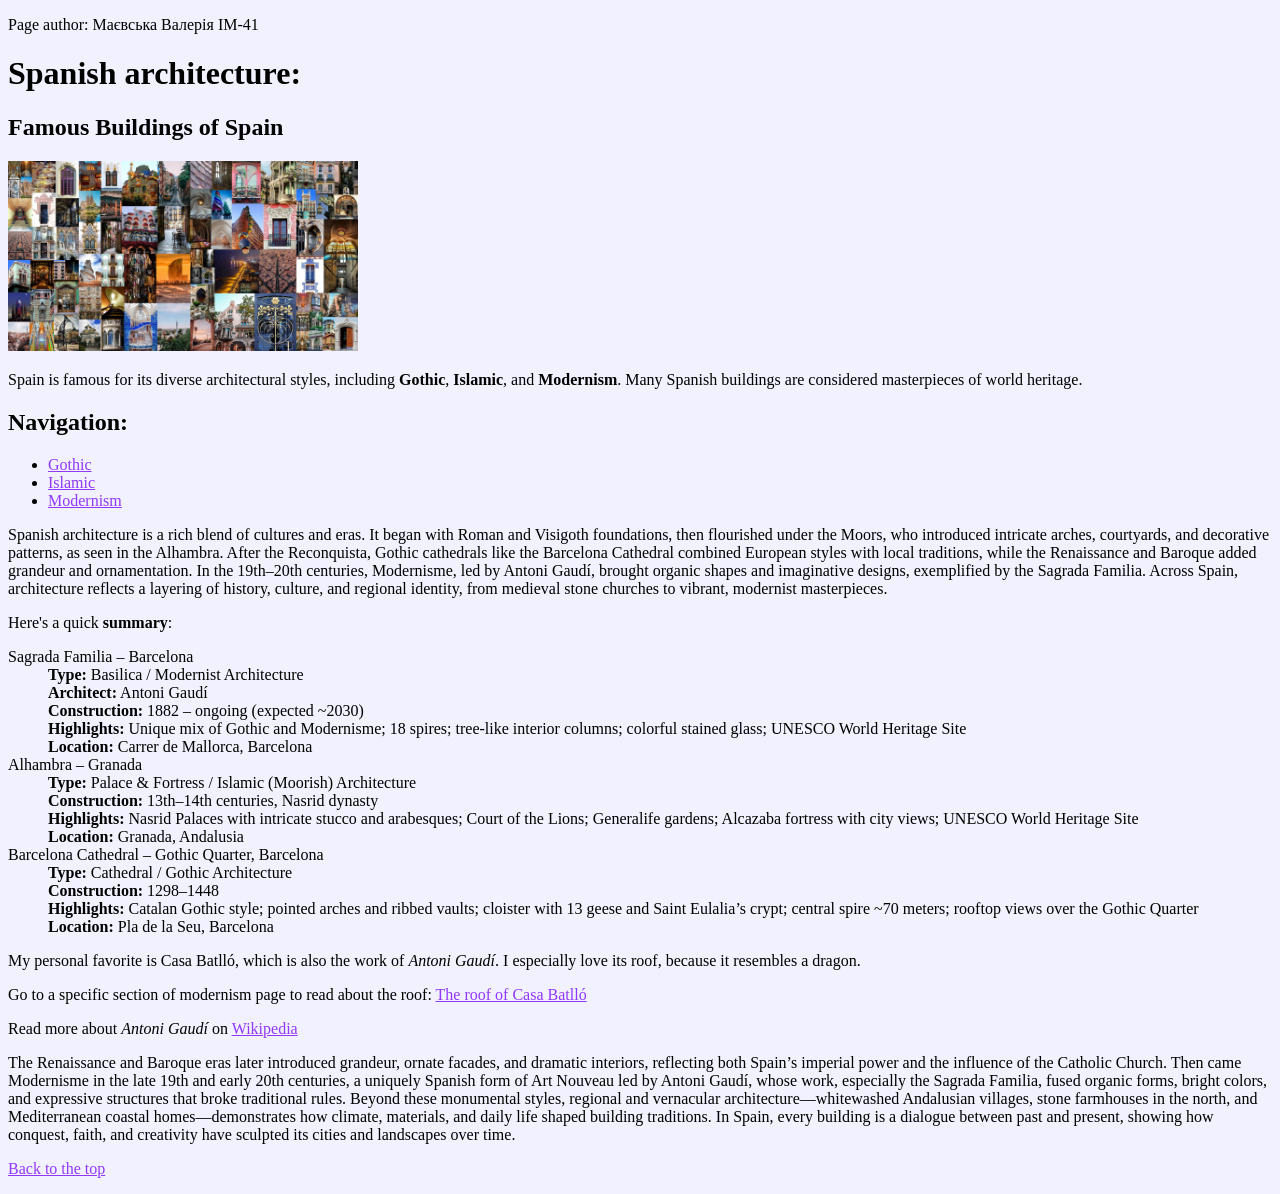
==== index.html @ 84b68f64 "Відформатувала текст сторінок (виділення курсивом, напівжирним). Додала декілька картинок <img>. За " ====
<!DOCTYPE html>
<html lang="en">
<head>
  <meta charset="UTF-8">
  <meta name="author" content="Valeriia Maievska">
  <title>Spanish architecture</title>
</head>
<body link="#9138FF" vlink="#800080" alink="#FF9000" bgcolor="#f1f1ff">
  
  <p>Page author: Маєвська Валерія ІМ-41</p>

  <h1>Spanish architecture:</h1>

  <h2 id="top">Famous Buildings of Spain</h2>

<a href="Spanish_architecture.jpg.webp" target="_blank">
    <img src="Spanish_architecture.jpg.webp" alt="Spanish architecture" width="350" height="190">
</a>

  <p>
    Spain is famous for its diverse architectural styles, including <strong>Gothic</strong>, <strong>Islamic</strong>, and <strong>Modernism</strong>.
    Many Spanish buildings are considered masterpieces of world heritage.
</p>

  <h2>Navigation:</h2>
  <ul>
    <li><a href="page1.html">Gothic</a></li>
    <li><a href="page2.html">Islamic</a></li>
    <li><a href="page3.html">Modernism</a></li>
  </ul>



<p>
    Spanish architecture is a rich blend of cultures and eras. It began with Roman and Visigoth foundations, then flourished under the Moors, who introduced intricate arches, courtyards, and decorative patterns, as seen in the Alhambra. After the Reconquista, Gothic cathedrals like the Barcelona Cathedral combined European styles with local traditions, while the Renaissance and Baroque added grandeur and ornamentation. In the 19th–20th centuries, Modernisme, led by Antoni Gaudí, brought organic shapes and imaginative designs, exemplified by the Sagrada Familia. Across Spain, architecture reflects a layering of history, culture, and regional identity, from medieval stone churches to vibrant, modernist masterpieces.
</p>

<p>Here's a quick <strong>summary</strong>:</p>

<dl>
  <dt>Sagrada Familia – Barcelona</dt>
  <dd>
    <strong>Type:</strong> Basilica / Modernist Architecture<br>
    <strong>Architect:</strong> Antoni Gaudí<br>
    <strong>Construction:</strong> 1882 – ongoing (expected ~2030)<br>
    <strong>Highlights:</strong> Unique mix of Gothic and Modernisme; 18 spires; tree-like interior columns; colorful stained glass; UNESCO World Heritage Site<br>
    <strong>Location:</strong> Carrer de Mallorca, Barcelona
  </dd>

  <dt>Alhambra – Granada</dt>
  <dd>
    <strong>Type:</strong> Palace & Fortress / Islamic (Moorish) Architecture<br>
    <strong>Construction:</strong> 13th–14th centuries, Nasrid dynasty<br>
    <strong>Highlights:</strong> Nasrid Palaces with intricate stucco and arabesques; Court of the Lions; Generalife gardens; Alcazaba fortress with city views; UNESCO World Heritage Site<br>
    <strong>Location:</strong> Granada, Andalusia
  </dd>

  <dt>Barcelona Cathedral – Gothic Quarter, Barcelona</dt>
  <dd>
    <strong>Type:</strong> Cathedral / Gothic Architecture<br>
    <strong>Construction:</strong> 1298–1448<br>
    <strong>Highlights:</strong> Catalan Gothic style; pointed arches and ribbed vaults; cloister with 13 geese and Saint Eulalia’s crypt; central spire ~70 meters; rooftop views over the Gothic Quarter<br>
    <strong>Location:</strong> Pla de la Seu, Barcelona
  </dd>
</dl>

<p>
  My personal favorite is Casa Batlló, which is also the work of <i>Antoni Gaudí</i>.
  I especially love its roof, because it resembles a dragon.
  </p>
  
  <p>
Go to a specific section of modernism page to read about the roof:
    <a href="page3.html#roof">The roof of Casa Batlló</a>
    </p>

    <p>
    Read more about <i>Antoni Gaudí</i> on
    <a href="https://en.wikipedia.org/wiki/Antoni_Gaud%C3%AD" target="_blank">
        Wikipedia
    </a>

<p>The Renaissance and Baroque eras later introduced grandeur, ornate facades, and dramatic interiors, reflecting both Spain’s imperial power and the influence of the Catholic Church. Then came Modernisme in the late 19th and early 20th centuries, a uniquely Spanish form of Art Nouveau led by Antoni Gaudí, whose work, especially the Sagrada Familia, fused organic forms, bright colors, and expressive structures that broke traditional rules.
Beyond these monumental styles, regional and vernacular architecture—whitewashed Andalusian villages, stone farmhouses in the north, and Mediterranean coastal homes—demonstrates how climate, materials, and daily life shaped building traditions. In Spain, every building is a dialogue between past and present, showing how conquest, faith, and creativity have sculpted its cities and landscapes over time.</p>

</p>

<p>
    <a href="#top">Back to the top</a>
</p>

</body>
</html>
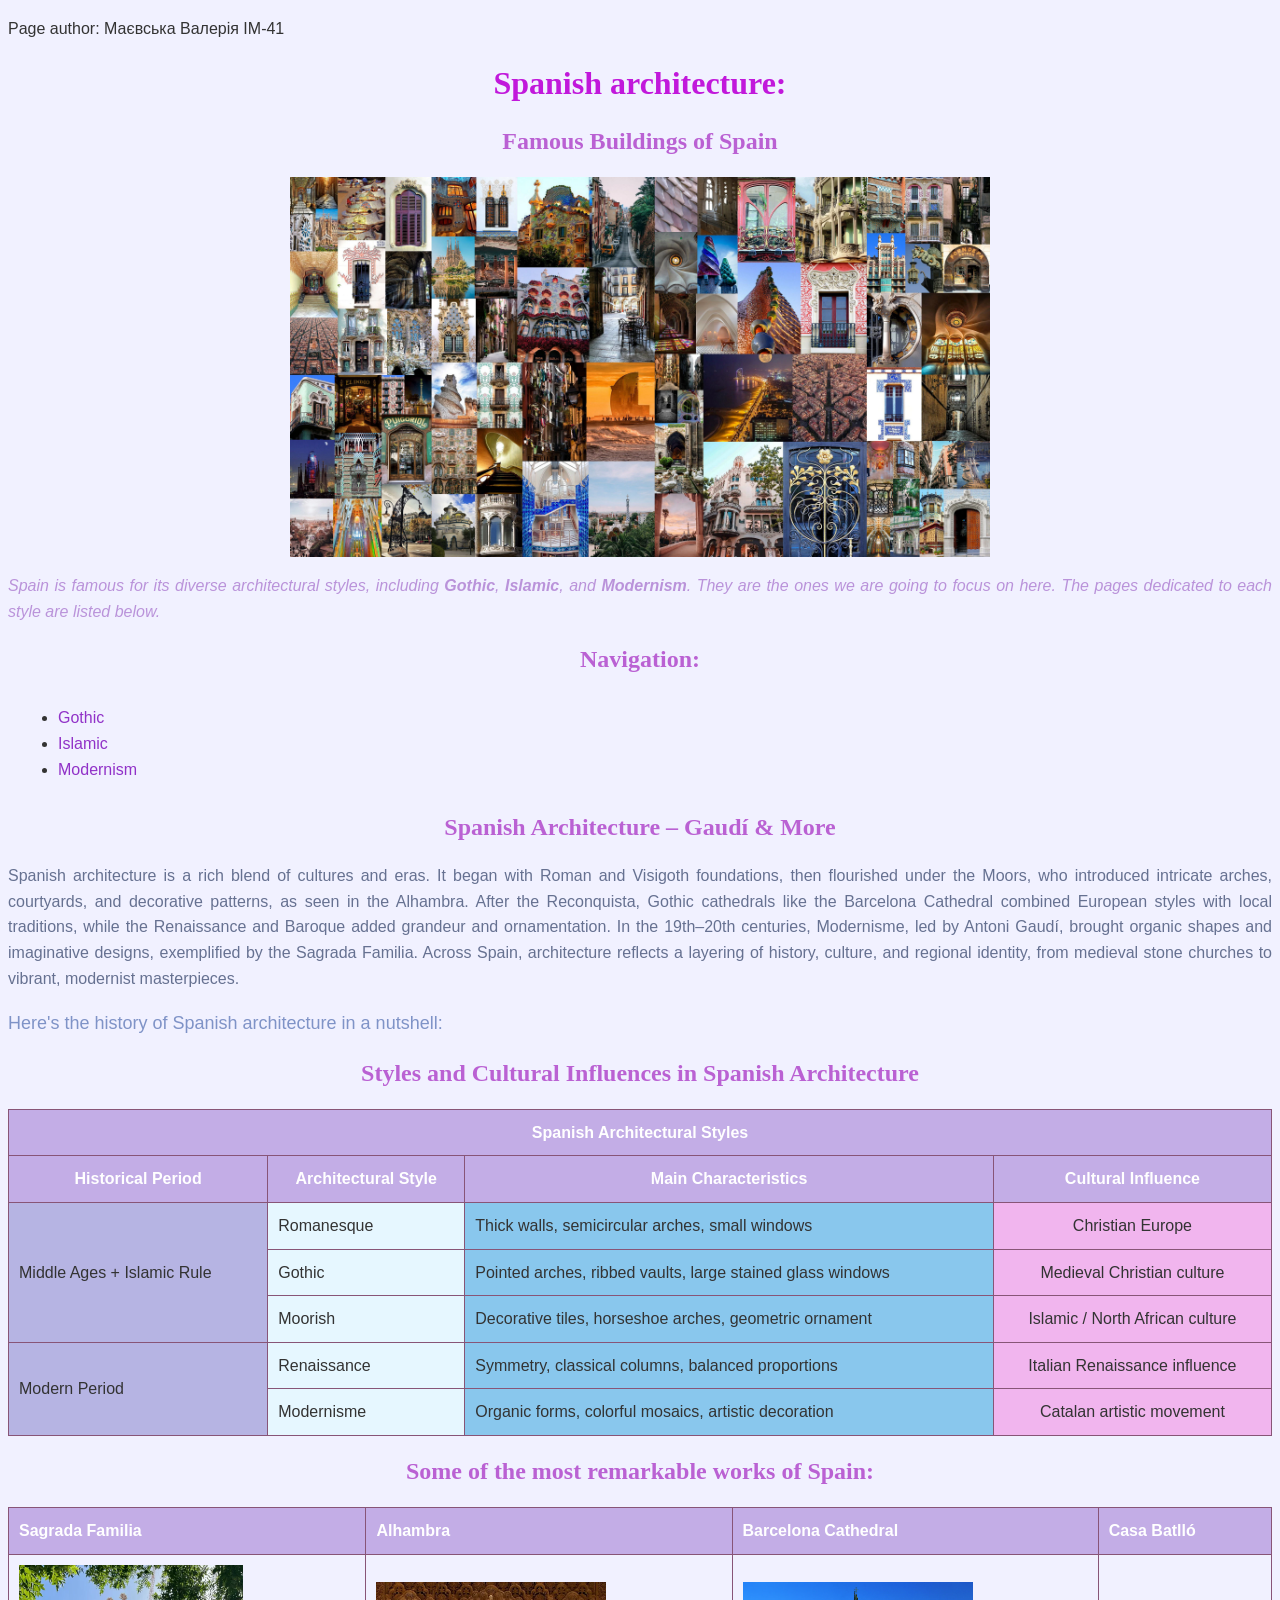
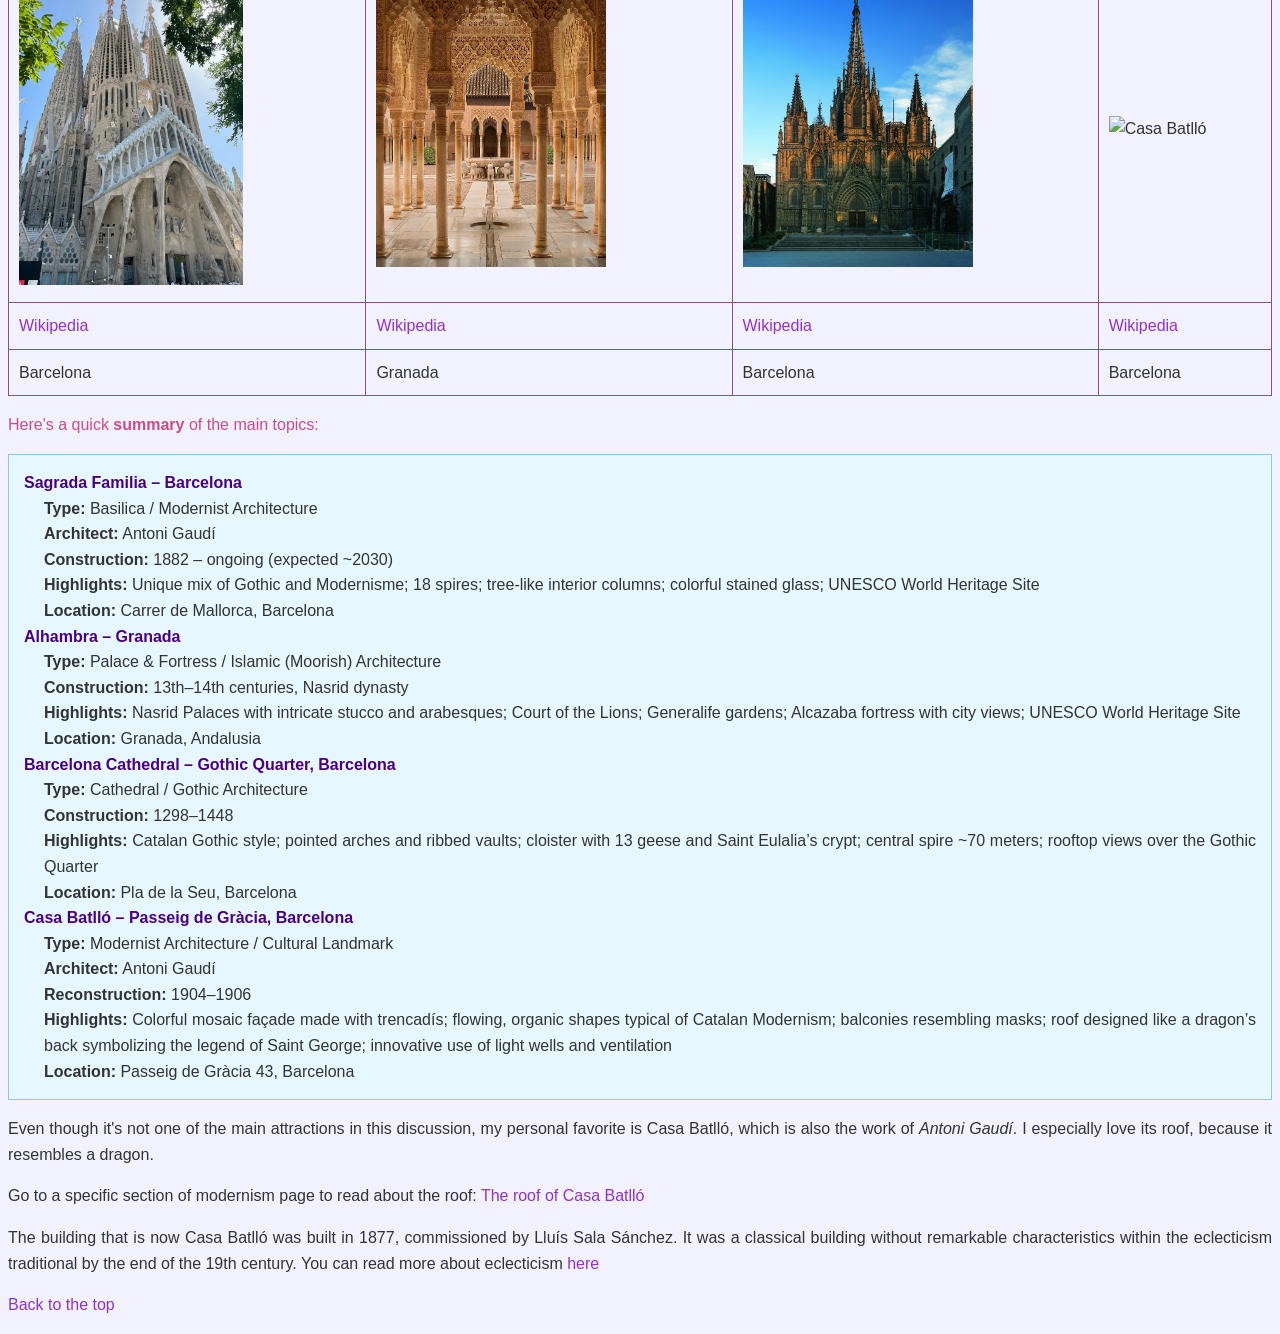
==== commit 1d7fbe05: "Added css styles" ====
--- a/index.html
+++ b/index.html
@@ -5,21 +5,22 @@
   <meta name="author" content="Valeriia Maievska">
   <title>Spanish architecture</title>
 </head>
-<body link="#9138FF" vlink="#800080" alink="#FF9000" bgcolor="#f1f1ff">
+
+<link rel="stylesheet" href="style.css">
+<body>
   
   <p>Page author: Маєвська Валерія ІМ-41</p>
 
-  <h1>Spanish architecture:</h1>
+  <h1 id="main-title">Spanish architecture:</h1>
 
   <h2 id="top">Famous Buildings of Spain</h2>
 
 <a href="Spanish_architecture.jpg.webp" target="_blank">
-    <img src="Spanish_architecture.jpg.webp" alt="Spanish architecture" width="350" height="190">
+    <img class="center" src="Spanish_architecture.jpg.webp" alt="Spanish architecture" width="700" height="380">
 </a>
 
-  <p>
-    Spain is famous for its diverse architectural styles, including <strong>Gothic</strong>, <strong>Islamic</strong>, and <strong>Modernism</strong>.
-    Many Spanish buildings are considered masterpieces of world heritage.
+  <p class="highlight">
+    Spain is famous for its diverse architectural styles, including <strong>Gothic</strong>, <strong>Islamic</strong>, and <strong>Modernism</strong>. They are the ones we are going to focus on here. The pages dedicated to each style are listed below.
 </p>
 
   <h2>Navigation:</h2>
@@ -30,12 +31,111 @@
   </ul>
 
 
+<h2>Spanish Architecture – Gaudí & More</h2>
 
-<p>
+
+
+<p class="special">
     Spanish architecture is a rich blend of cultures and eras. It began with Roman and Visigoth foundations, then flourished under the Moors, who introduced intricate arches, courtyards, and decorative patterns, as seen in the Alhambra. After the Reconquista, Gothic cathedrals like the Barcelona Cathedral combined European styles with local traditions, while the Renaissance and Baroque added grandeur and ornamentation. In the 19th–20th centuries, Modernisme, led by Antoni Gaudí, brought organic shapes and imaginative designs, exemplified by the Sagrada Familia. Across Spain, architecture reflects a layering of history, culture, and regional identity, from medieval stone churches to vibrant, modernist masterpieces.
 </p>
 
-<p>Here's a quick <strong>summary</strong>:</p>
+<p style="color: rgb(127, 147, 199); font-size: 18px;">Here's the history of Spanish architecture in a nutshell:</p>
+
+<h2>Styles and Cultural Influences in Spanish Architecture</h2>
+
+<table border="1" cellspacing="8" cellpadding="10">
+
+  <colgroup>
+    <col style="background-color:#b6b4e3">
+    <col style="background-color:#e6f7ff">
+    <col style="background-color:#89c7ed">
+    <col style="background-color:#f1b5ee">
+  </colgroup>
+
+  <tr align="center">
+    <th colspan="4">Spanish Architectural Styles</th>
+  </tr>
+
+  <tr align="center">
+    <th>Historical Period</th>
+    <th>Architectural Style</th>
+    <th>Main Characteristics</th>
+    <th>Cultural Influence</th>
+  
+  </tr>
+
+
+  <tr align="left">
+    <td rowspan="3">Middle Ages + Islamic Rule</td>
+    <td>Romanesque</td>
+
+      <td>Thick walls, semicircular arches, small windows</td>
+    </td>
+    
+    <td align="center">Christian Europe</td>
+  </tr>
+
+  <tr align="left">
+    <td>Gothic</td>
+    <td>Pointed arches, ribbed vaults, large stained glass windows</td>
+    <td align="center">Medieval Christian culture</td>
+  </tr>
+
+  <tr align="left">
+    
+    <td>Moorish</td>
+    <td>Decorative tiles, horseshoe arches, geometric ornament</td>
+    <td align="center">Islamic / North African culture</td>
+  </tr>
+
+  <tr align="left">
+    <td rowspan="2">Modern Period</td>
+    <td>Renaissance</td>
+    <td>Symmetry, classical columns, balanced proportions</td>
+    <td align="center">Italian Renaissance influence</td>
+  </tr>
+
+  <tr align="left">
+    <td>Modernisme</td>
+    <td>Organic forms, colorful mosaics, artistic decoration</td>
+    <td align="center">Catalan artistic movement</td>
+  </tr>
+
+</table>
+
+<h2>Some of the most remarkable works of Spain:</h2>
+
+<table border="1">
+    <tr style="background-color: rgb(195, 173, 230);">
+        <th>Sagrada Familia</th>
+        <th>Alhambra</th>
+        <th>Barcelona Cathedral</th>
+        <th>Casa Batlló</th>
+    </tr>
+
+    <tr>
+        <td><img src="Sagrada Familia.webp" alt="Sagrada Familia" height="320" width="224"></td>
+        <td><img src="Alhambra_Palace_Granada.webp" alt="Alhambra Palace" height="285" width="230"></td>
+        <td><img src="Barcelona_Cathedral.jpg" alt="Barcelona Cathedral" height="285" width="230"></td>
+        <td><img src="La facciata | Casa Batlló.jpg" alt="Casa Batlló" height="338" width="260"></td>
+    </tr>
+
+    <tr>
+        <td><a href="https://en.wikipedia.org/wiki/Sagrada_Família">Wikipedia</a></td>
+        <td><a href="https://en.wikipedia.org/wiki/Alhambra">Wikipedia</a></td>
+        <td><a href="https://en.wikipedia.org/wiki/Barcelona_Cathedral">Wikipedia</a></td>
+        <td><a href="https://en.wikipedia.org/wiki/Casa_Batlló">Wikipedia</a></td>
+    </tr>
+
+    <tr>
+        <td>Barcelona</td>
+        <td>Granada</td>
+        <td>Barcelona</td>
+        <td>Barcelona</td>
+    </tr>
+</table>
+
+<p class="highlight-important">Here's a quick <strong>summary</strong> of the main topics:</p>
 
 <dl>
   <dt>Sagrada Familia – Barcelona</dt>
@@ -62,10 +162,18 @@
     <strong>Highlights:</strong> Catalan Gothic style; pointed arches and ribbed vaults; cloister with 13 geese and Saint Eulalia’s crypt; central spire ~70 meters; rooftop views over the Gothic Quarter<br>
     <strong>Location:</strong> Pla de la Seu, Barcelona
   </dd>
+  <dt>Casa Batlló – Passeig de Gràcia, Barcelona</dt>
+<dd>
+  <strong>Type:</strong> Modernist Architecture / Cultural Landmark<br>
+  <strong>Architect:</strong> Antoni Gaudí<br>
+  <strong>Reconstruction:</strong> 1904–1906<br>
+  <strong>Highlights:</strong> Colorful mosaic façade made with trencadís; flowing, organic shapes typical of Catalan Modernism; balconies resembling masks; roof designed like a dragon’s back symbolizing the legend of Saint George; innovative use of light wells and ventilation<br>
+  <strong>Location:</strong> Passeig de Gràcia 43, Barcelona
+</dd>
 </dl>
 
 <p>
-  My personal favorite is Casa Batlló, which is also the work of <i>Antoni Gaudí</i>.
+  Even though it's not one of the main attractions in this discussion, my personal favorite is Casa Batlló, which is also the work of <i>Antoni Gaudí</i>.
   I especially love its roof, because it resembles a dragon.
   </p>
   
@@ -75,15 +183,9 @@
     </p>
 
     <p>
-    Read more about <i>Antoni Gaudí</i> on
-    <a href="https://en.wikipedia.org/wiki/Antoni_Gaud%C3%AD" target="_blank">
-        Wikipedia
-    </a>
+    The building that is now Casa Batlló was built in 1877, commissioned by Lluís Sala Sánchez. It was a classical building without remarkable characteristics within the eclecticism traditional by the end of the 19th century. You can read more about eclecticism
+    <a href="https://en.wikipedia.org/wiki/Eclecticism" target="_blank">here</a> </p>
 
-<p>The Renaissance and Baroque eras later introduced grandeur, ornate facades, and dramatic interiors, reflecting both Spain’s imperial power and the influence of the Catholic Church. Then came Modernisme in the late 19th and early 20th centuries, a uniquely Spanish form of Art Nouveau led by Antoni Gaudí, whose work, especially the Sagrada Familia, fused organic forms, bright colors, and expressive structures that broke traditional rules.
-Beyond these monumental styles, regional and vernacular architecture—whitewashed Andalusian villages, stone farmhouses in the north, and Mediterranean coastal homes—demonstrates how climate, materials, and daily life shaped building traditions. In Spain, every building is a dialogue between past and present, showing how conquest, faith, and creativity have sculpted its cities and landscapes over time.</p>
-
-</p>
 
 <p>
     <a href="#top">Back to the top</a>
--- a/style.css
+++ b/style.css
@@ -0,0 +1,102 @@
+/* ===== BODY ===== */
+body {
+    background-color: #f1f1ff;
+    font-family: Arial, sans-serif;
+    font-size: 16px;
+    color: #333;
+    line-height: 1.6;
+    text-align: justify;
+}
+
+/* ===== HEADINGS ===== */
+h1, h2, h3, h4, h5, h6 {
+    font-family: Georgia, serif;
+    color: #ba61d3;
+    text-align: center;
+    line-height: 1.3;
+}
+
+/* ===== LINKS ===== */
+a {
+    color: #9132c8;
+    text-decoration: none;
+}
+
+a:hover {
+    color: #f49c29;
+}
+
+/* ===== CLASS ===== */
+.highlight {
+    color: rgb(186, 147, 218);
+    font-style: italic;
+}
+
+/* ===== ID ===== */
+#main-title {
+    font-size: 32px;
+    color: #c118db;
+}
+
+/* ===== UNIQUE SELECTOR ===== */
+p.special {
+    color: rgb(102, 113, 145);
+}
+
+/* ===== LISTS ===== */
+ul {
+    margin-left: 40px;
+    padding: 10px;
+    color: #333;
+}
+
+ol {
+    margin-left: 40px;
+    padding: 10px;
+    color: #333;
+}
+
+dl {
+    background-color: #e6f7ff;
+    padding: 15px;
+    border: 1px solid #89c7ed;
+}
+
+dt {
+    font-weight: bold;
+    color: #4b0082;
+}
+
+dd {
+    margin-left: 20px;
+}
+
+/* ===== TABLE ===== */
+table {
+    border-collapse: collapse;
+    width: 100%;
+}
+
+table, th, td {
+    border: 1px solid #857;
+}
+
+th, td {
+    padding: 10px;
+}
+
+th {
+    background-color: #c3ade6;
+    color: white;
+}
+
+/* ===== IMPORTANT ===== */
+.highlight-important {
+    color: rgb(205, 76, 132) !important;
+}
+
+.center {
+display: block;
+  margin-left: auto;
+  margin-right: auto;
+}
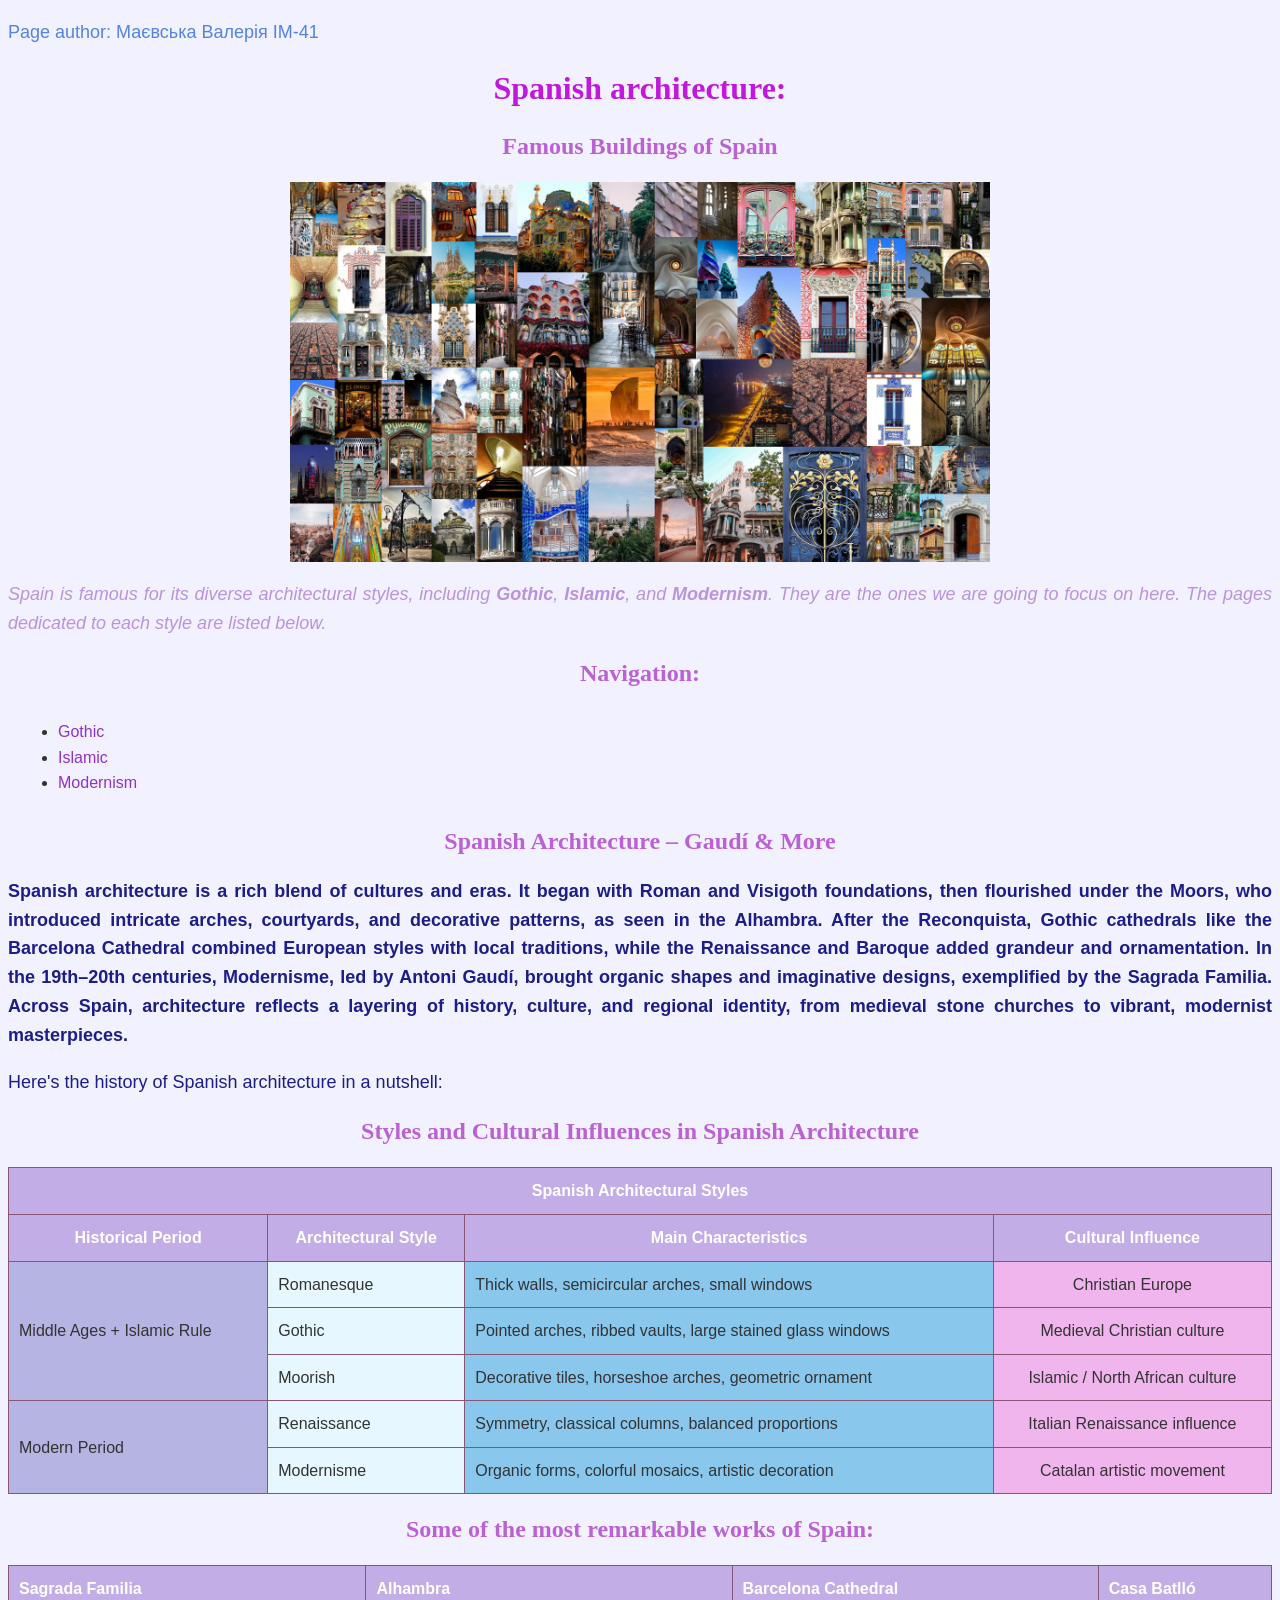
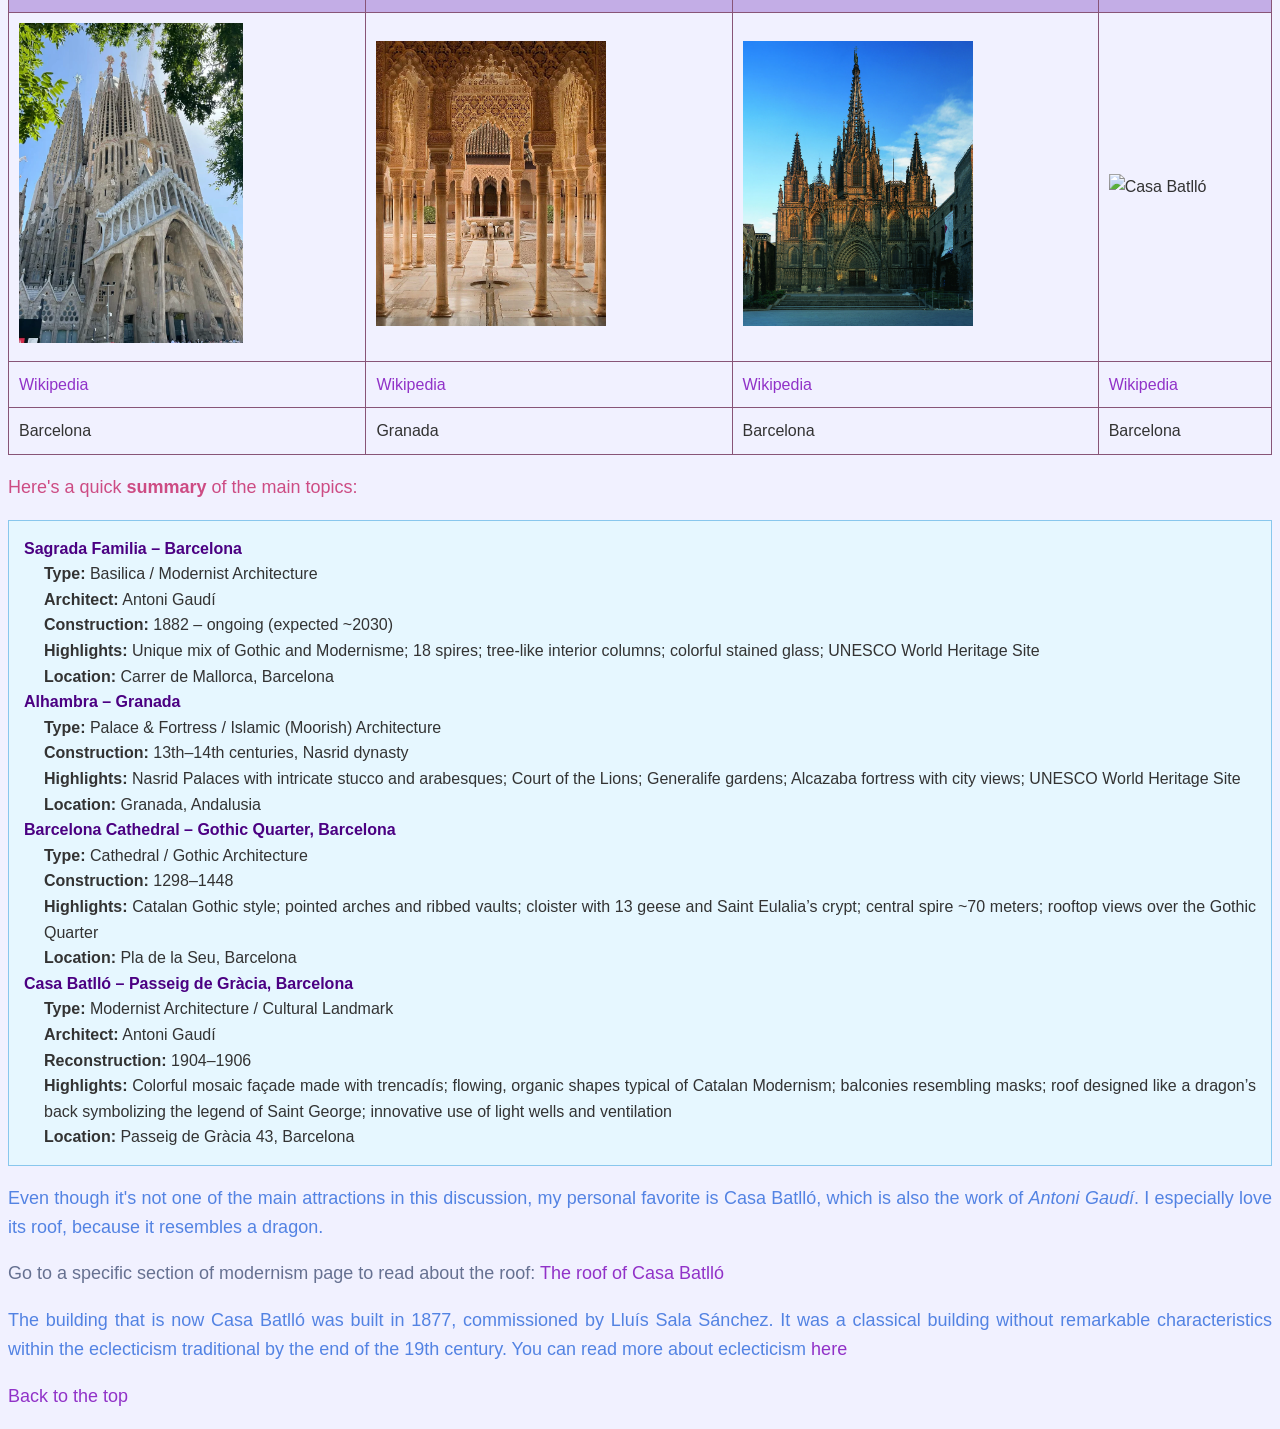
==== commit cb34298f: "Додала контекстні селектори, сусідні селектори, дочірні селектори" ====
--- a/index.html
+++ b/index.html
@@ -3,6 +3,12 @@
 <head>
   <meta charset="UTF-8">
   <meta name="author" content="Valeriia Maievska">
+  <style>
+    p {
+      color: rgb(83, 131, 227);
+      font-size: 18px;
+    }
+  </style>
   <title>Spanish architecture</title>
 </head>
 
@@ -34,12 +40,17 @@
 <h2>Spanish Architecture – Gaudí & More</h2>
 
 
-
-<p class="special">
+<!-- Контекстний + дочірній --> 
+ <div>
+<p>
     Spanish architecture is a rich blend of cultures and eras. It began with Roman and Visigoth foundations, then flourished under the Moors, who introduced intricate arches, courtyards, and decorative patterns, as seen in the Alhambra. After the Reconquista, Gothic cathedrals like the Barcelona Cathedral combined European styles with local traditions, while the Renaissance and Baroque added grandeur and ornamentation. In the 19th–20th centuries, Modernisme, led by Antoni Gaudí, brought organic shapes and imaginative designs, exemplified by the Sagrada Familia. Across Spain, architecture reflects a layering of history, culture, and regional identity, from medieval stone churches to vibrant, modernist masterpieces.
 </p>
 
-<p style="color: rgb(127, 147, 199); font-size: 18px;">Here's the history of Spanish architecture in a nutshell:</p>
+<section>
+<p> Here's the history of Spanish architecture in a nutshell:</p>
+</section>
+</div>
+<!-- that's it -->
 
 <h2>Styles and Cultural Influences in Spanish Architecture</h2>
 
@@ -177,7 +188,7 @@
   I especially love its roof, because it resembles a dragon.
   </p>
   
-  <p>
+  <p class="special">
 Go to a specific section of modernism page to read about the roof:
     <a href="page3.html#roof">The roof of Casa Batlló</a>
     </p>
--- a/style.css
+++ b/style.css
@@ -1,4 +1,3 @@
-/* ===== BODY ===== */
 body {
     background-color: #f1f1ff;
     font-family: Arial, sans-serif;
@@ -8,7 +7,6 @@
     text-align: justify;
 }
 
-/* ===== HEADINGS ===== */
 h1, h2, h3, h4, h5, h6 {
     font-family: Georgia, serif;
     color: #ba61d3;
@@ -16,7 +14,6 @@
     line-height: 1.3;
 }
 
-/* ===== LINKS ===== */
 a {
     color: #9132c8;
     text-decoration: none;
@@ -26,24 +23,20 @@
     color: #f49c29;
 }
 
-/* ===== CLASS ===== */
 .highlight {
     color: rgb(186, 147, 218);
     font-style: italic;
 }
 
-/* ===== ID ===== */
 #main-title {
     font-size: 32px;
     color: #c118db;
 }
 
-/* ===== UNIQUE SELECTOR ===== */
 p.special {
     color: rgb(102, 113, 145);
 }
 
-/* ===== LISTS ===== */
 ul {
     margin-left: 40px;
     padding: 10px;
@@ -71,7 +64,6 @@
     margin-left: 20px;
 }
 
-/* ===== TABLE ===== */
 table {
     border-collapse: collapse;
     width: 100%;
@@ -90,7 +82,6 @@
     color: white;
 }
 
-/* ===== IMPORTANT ===== */
 .highlight-important {
     color: rgb(205, 76, 132) !important;
 }
@@ -99,4 +90,21 @@
 display: block;
   margin-left: auto;
   margin-right: auto;
+}
+
+div p {
+    color: #1d1d86;
+}
+
+div > p {
+    font-weight: bold;
+}
+
+h3 + p {
+    background-color: #d6bbee;
+}
+
+h3 ~ p {
+    border-left: 3px solid #c118db;
+    padding-left: 10px;
 }
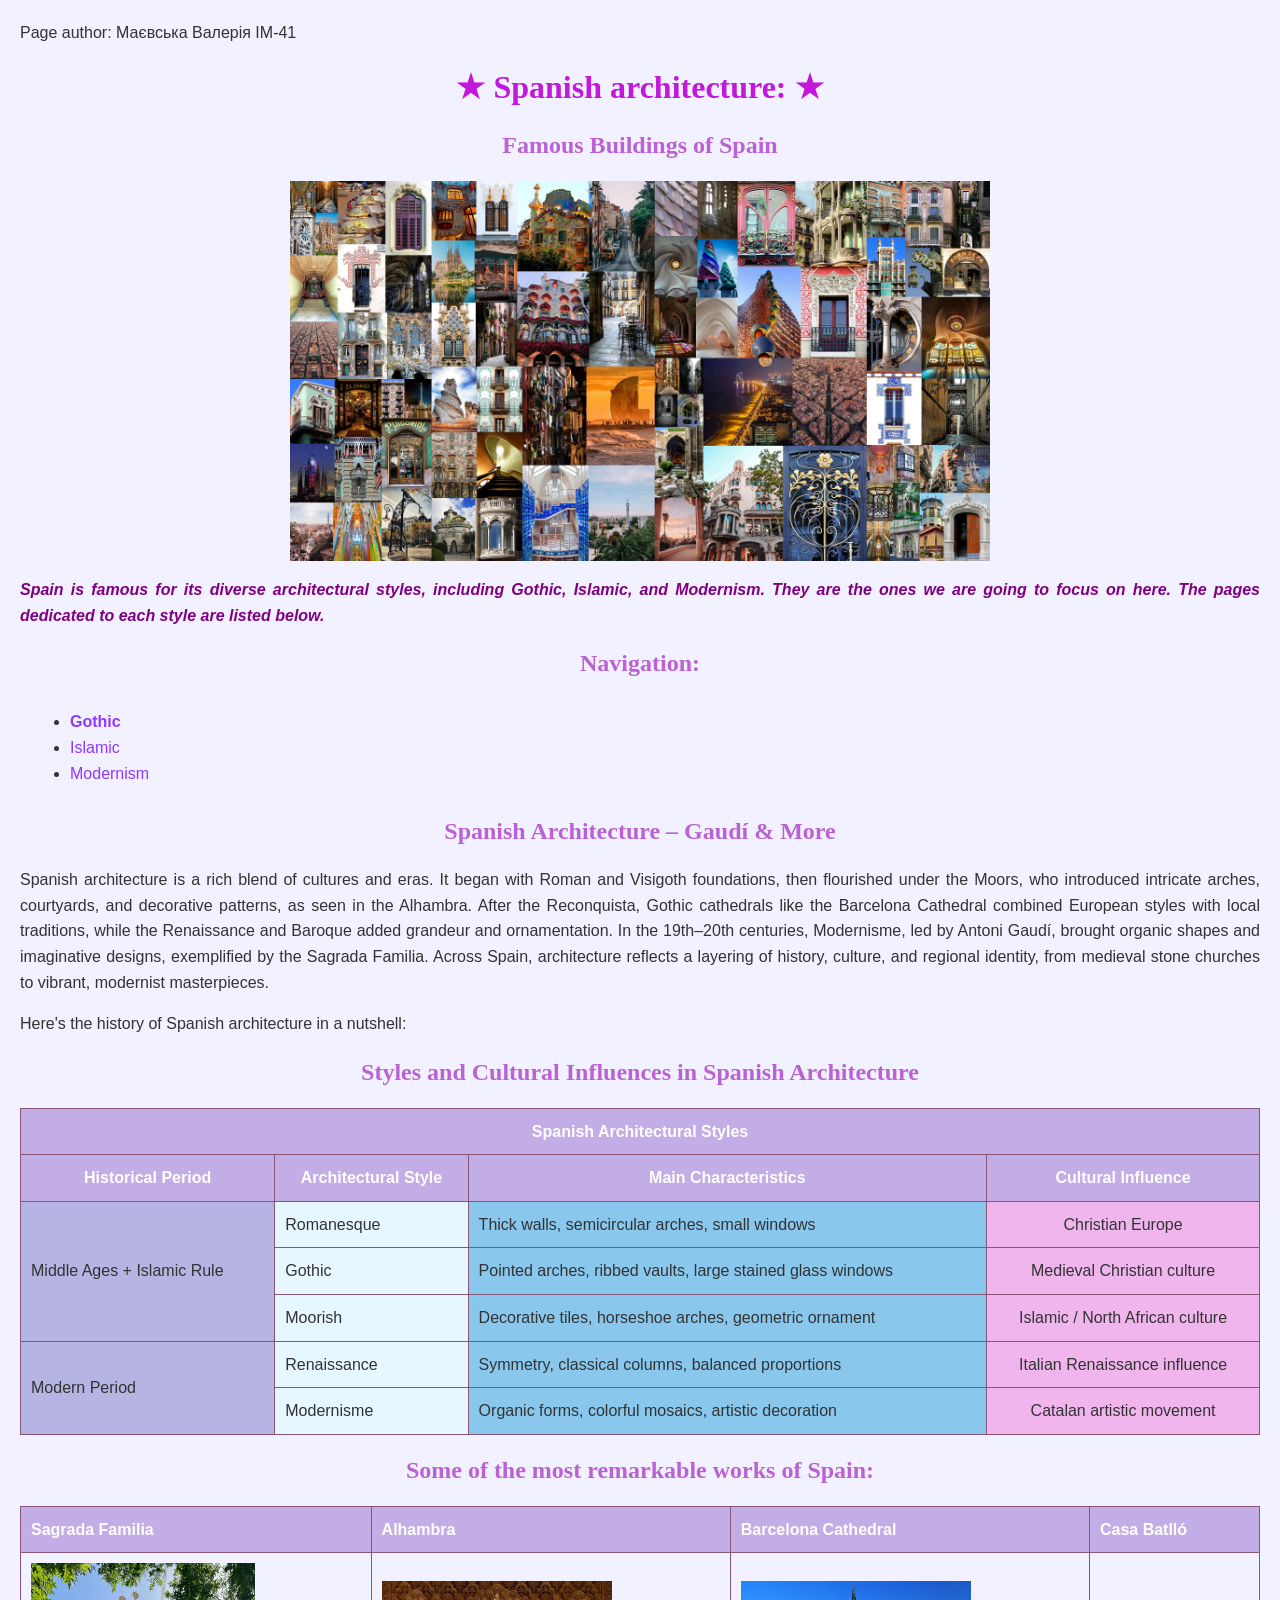
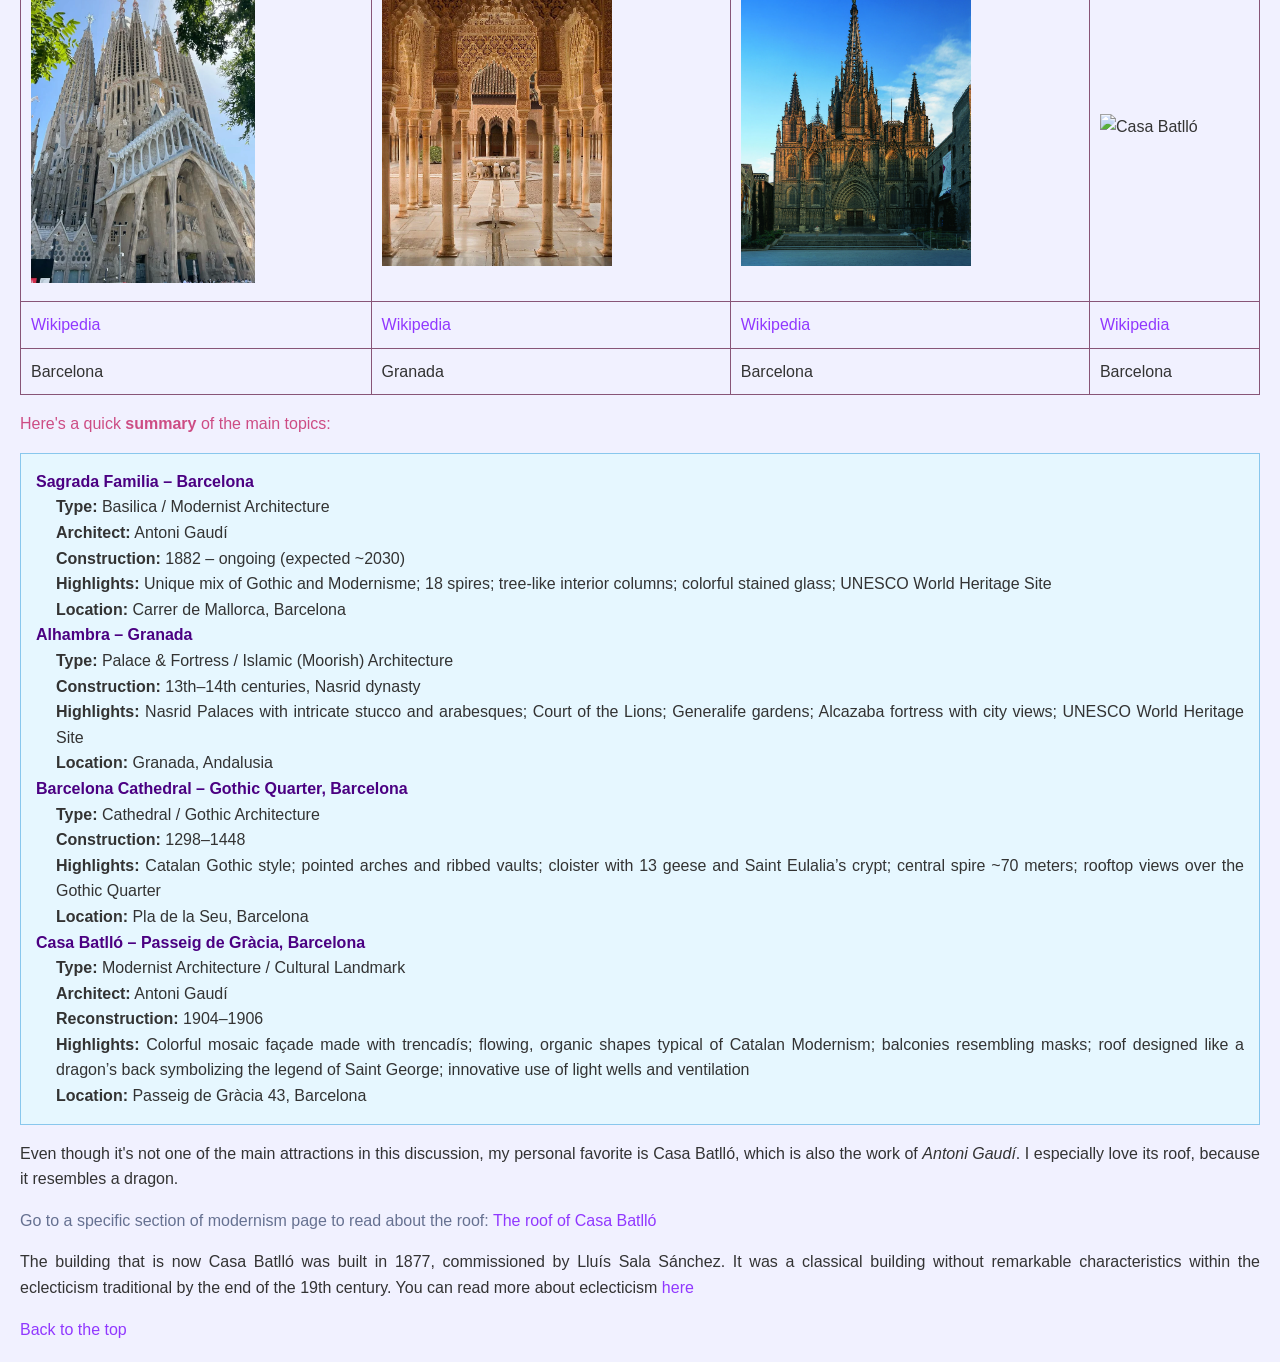
==== commit c958c68d: "Додала блочні елементи, рядкові елементи, позиціонування, псевдокласи, псевдоелементи" ====
--- a/index.html
+++ b/index.html
@@ -4,10 +4,6 @@
   <meta charset="UTF-8">
   <meta name="author" content="Valeriia Maievska">
   <style>
-    p {
-      color: rgb(83, 131, 227);
-      font-size: 18px;
-    }
   </style>
   <title>Spanish architecture</title>
 </head>
--- a/style.css
+++ b/style.css
@@ -92,19 +92,75 @@
   margin-right: auto;
 }
 
-div p {
-    color: #1d1d86;
+
+
+
+body {
+  background-color: #f1f1ff;
+  font-family: Arial, sans-serif;
+  margin: 20px;
 }
 
-div > p {
-    font-weight: bold;
+/* БЛОЧНІ ЕЛЕМЕНТИ */
+.section {
+  border: 2px solid #ccc;
+  padding: 15px;
+  margin-bottom: 20px;
 }
 
-h3 + p {
-    background-color: #d6bbee;
+/* FLOAT */
+.image-box {
+  float: right;
+  margin: 10px;
 }
 
-h3 ~ p {
-    border-left: 3px solid #c118db;
-    padding-left: 10px;
+.image-box img {
+  width: 250px;
+}
+
+/* POSITION */
+.fixed-box {
+  position: fixed;
+  bottom: 10px;
+  right: 10px;
+  background-color: #9138FF;
+  color: white;
+  padding: 10px;
+}
+
+/* SPAN (рядковий елемент) */
+.highlight {
+  color: purple;
+  font-weight: bold;
+}
+
+/* ПСЕВДОКЛАСИ ДЛЯ ПОСИЛАНЬ */
+a:link {
+  color: #9138FF;
+}
+
+a:visited {
+  color: #961196;
+}
+
+a:hover {
+  color: red;
+}
+
+a:active {
+  color: orange;
+}
+
+/* :first-child */
+li:first-child {
+  font-weight: bold;
+}
+
+/* ПСЕВДОЕЛЕМЕНТИ */
+h1::before {
+  content: "★ ";
+}
+
+h1::after {
+  content: " ★";
 }
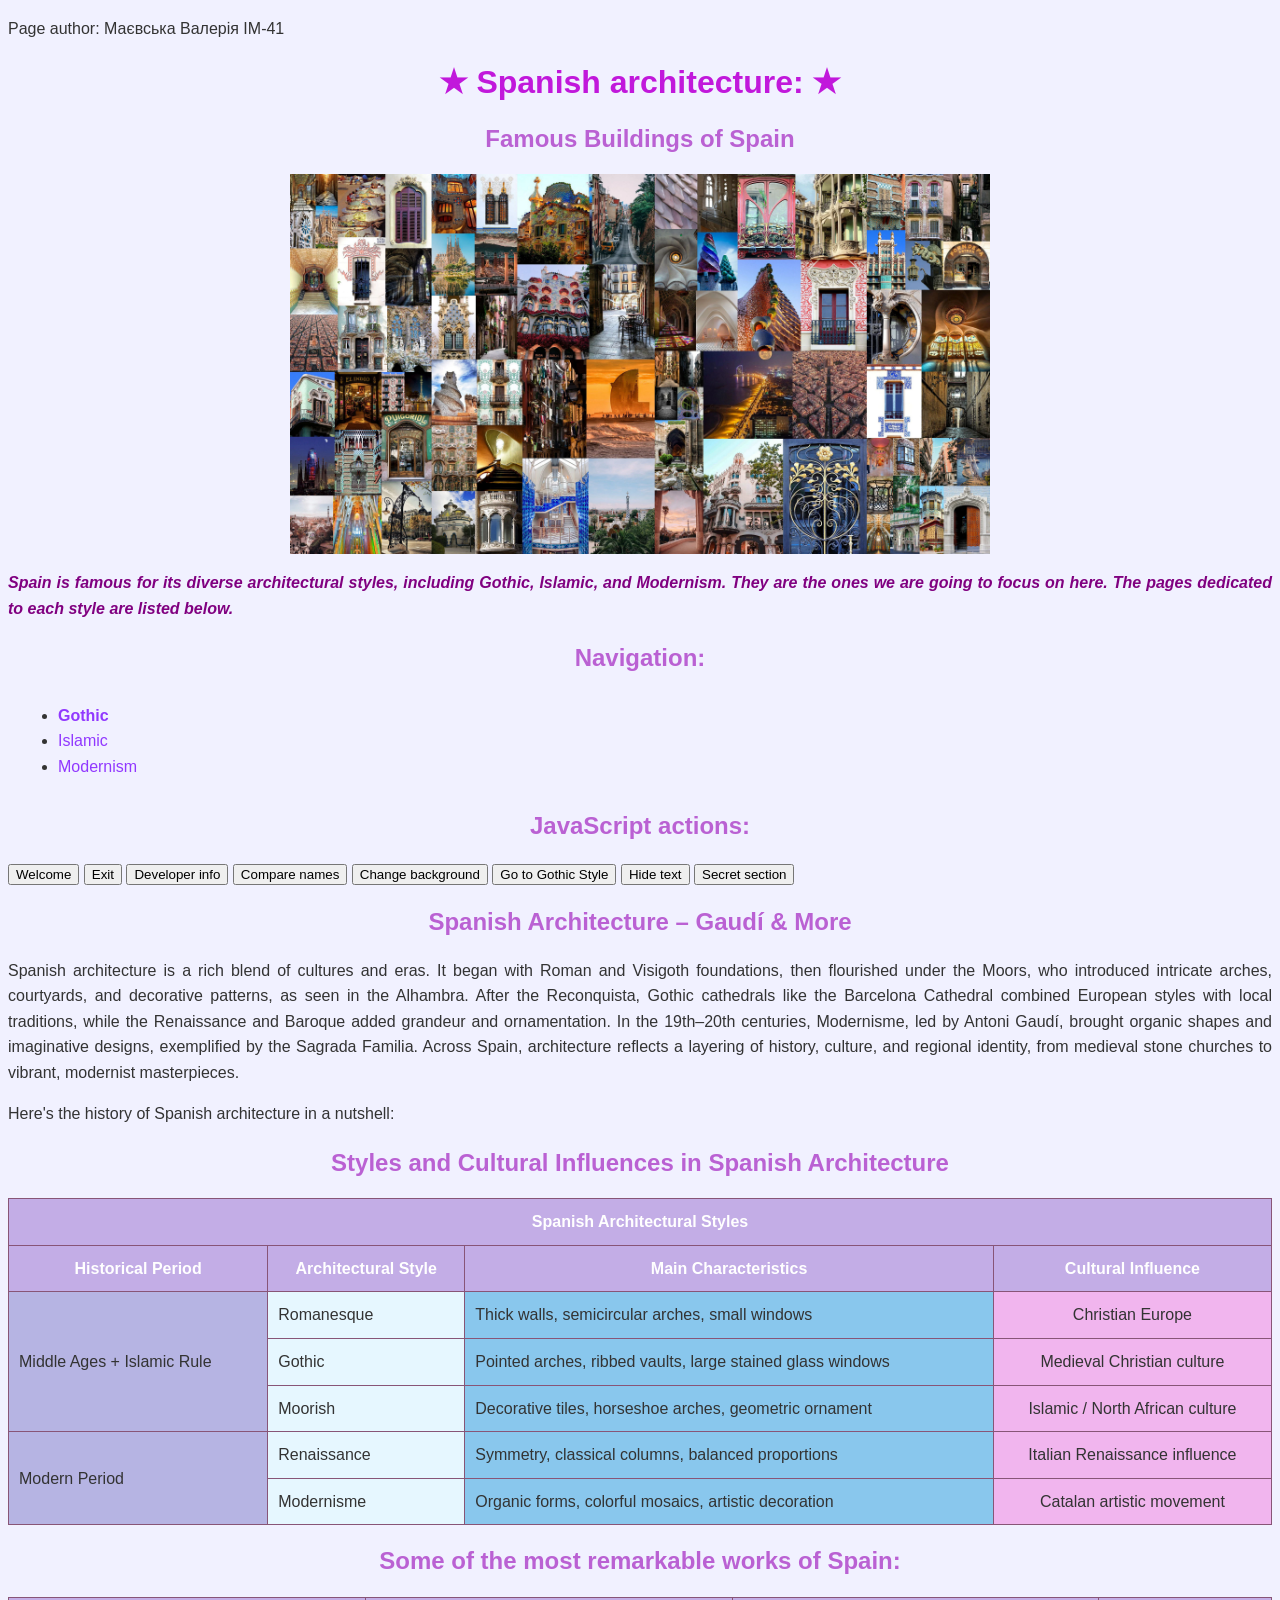
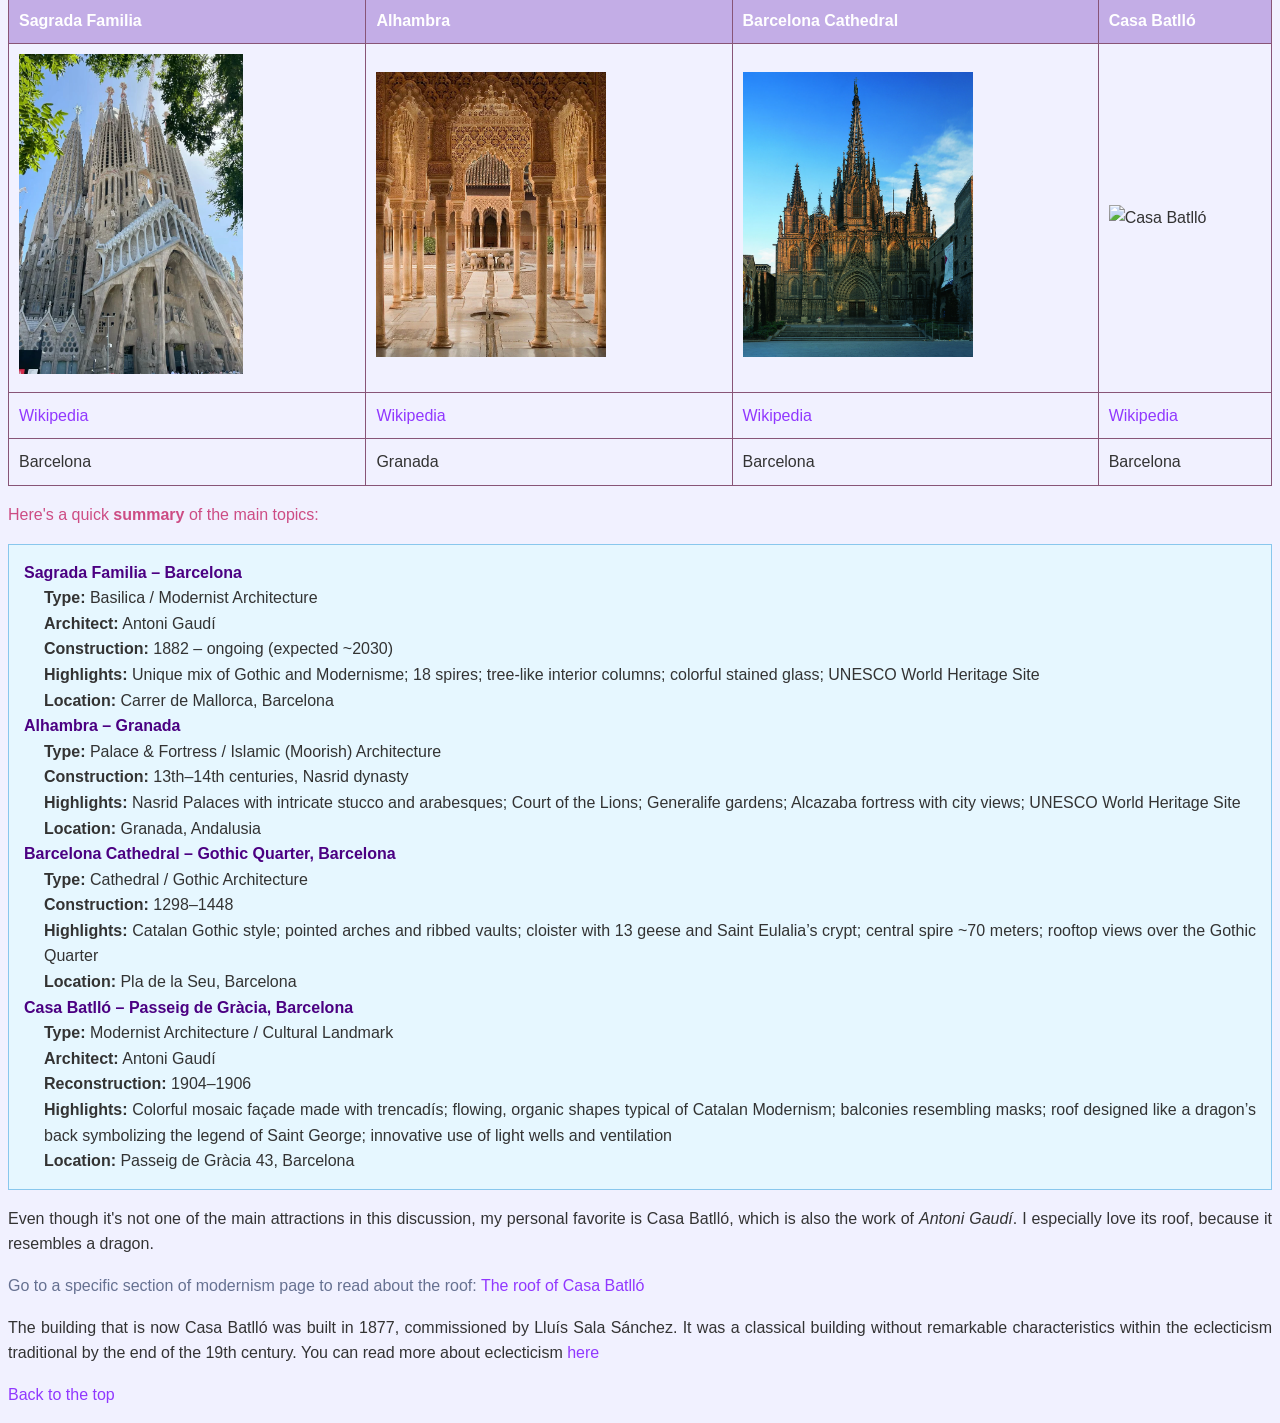
==== commit 67f51ff2: "Added script.js" ====
--- a/index.html
+++ b/index.html
@@ -9,6 +9,7 @@
 </head>
 
 <link rel="stylesheet" href="style.css">
+<script src="script.js"></script>
 <body>
   
   <p>Page author: Маєвська Валерія ІМ-41</p>
@@ -32,21 +33,28 @@
     <li><a href="page3.html">Modernism</a></li>
   </ul>
 
-
+  <h2>JavaScript actions:</h2>
+
+<button onclick="startDialogs()">Welcome</button>
+<button onclick="userDialog()">Exit</button>
+<button onclick="developerInfo('Maievska', 'Valeriia')">Developer info</button>
+<button onclick="compareStrings()">Compare names</button>
+<button onclick="changeBackground()">Change background</button>
+<button onclick="goToPage1()">Go to Gothic Style</button>
+<button onclick="domWork()">Hide text</button>
+<button onclick="modifyDOM()">Secret section</button>
+
+
+<section>
 <h2>Spanish Architecture – Gaudí & More</h2>
 
-
-<!-- Контекстний + дочірній --> 
- <div>
 <p>
     Spanish architecture is a rich blend of cultures and eras. It began with Roman and Visigoth foundations, then flourished under the Moors, who introduced intricate arches, courtyards, and decorative patterns, as seen in the Alhambra. After the Reconquista, Gothic cathedrals like the Barcelona Cathedral combined European styles with local traditions, while the Renaissance and Baroque added grandeur and ornamentation. In the 19th–20th centuries, Modernisme, led by Antoni Gaudí, brought organic shapes and imaginative designs, exemplified by the Sagrada Familia. Across Spain, architecture reflects a layering of history, culture, and regional identity, from medieval stone churches to vibrant, modernist masterpieces.
 </p>
 
-<section>
 <p> Here's the history of Spanish architecture in a nutshell:</p>
 </section>
-</div>
-<!-- that's it -->
+
 
 <h2>Styles and Cultural Influences in Spanish Architecture</h2>
 
--- a/style.css
+++ b/style.css
@@ -12,6 +12,9 @@
     color: #ba61d3;
     text-align: center;
     line-height: 1.3;
+    background-color: #f1f1ff;
+  font-family: Arial, sans-serif;
+  margin: 20px;
 }
 
 a {
@@ -93,14 +96,6 @@
 }
 
 
-
-
-body {
-  background-color: #f1f1ff;
-  font-family: Arial, sans-serif;
-  margin: 20px;
-}
-
 /* БЛОЧНІ ЕЛЕМЕНТИ */
 .section {
   border: 2px solid #ccc;
@@ -121,14 +116,14 @@
 /* POSITION */
 .fixed-box {
   position: fixed;
+  right: 10px;
   bottom: 10px;
-  right: 10px;
   background-color: #9138FF;
   color: white;
   padding: 10px;
 }
 
-/* SPAN (рядковий елемент) */
+/* SPAN */
 .highlight {
   color: purple;
   font-weight: bold;
